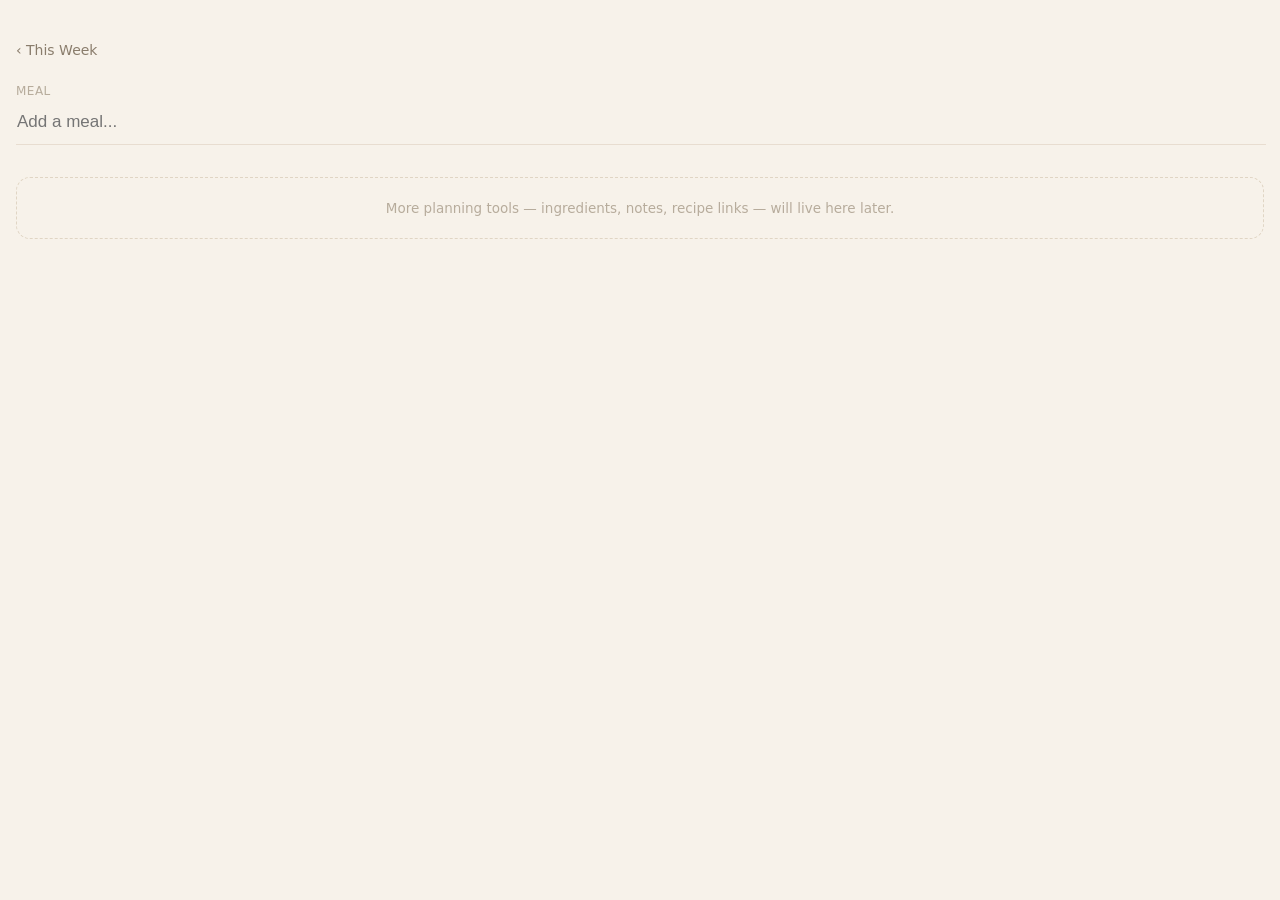
==== day.html @ b2bccb85 "Add files via upload" ====
<!DOCTYPE html>
<html lang="en">
<head>
    <meta charset="UTF-8">
    <meta name="viewport" content="width=device-width, initial-scale=1.0">
    <title>DinnerPlanner</title>
    <link rel="stylesheet" href="style.css">
    <link rel="stylesheet" href="https://fonts.googleapis.com/css2?family=Newsreader:opsz,wght@6..72,400;6..72,500&display=swap">

    <link rel="manifest" href="manifest.json">
    <meta name="theme-color" content="#b5602f">
    <link rel="apple-touch-icon" href="icon-192.png">
    <link rel="icon" href="icon-192.png">
    <meta name="apple-mobile-web-app-capable" content="yes">
    <meta name="mobile-web-app-capable" content="yes">
</head>
<body>

    <a href="index.html" class="back-link">‹ This Week</a>
    <h1 id="day-heading" class="day-heading"></h1>
    <div class="meal-section">
       <div class="meal-label">Meal</div> 
       <input id="meal-input" class="meal-input" placeholder="Add a meal...">
    </div>
    <div class="placeholder-box">More planning tools — ingredients, notes, recipe links — will live here later.</div>

    <script src="day.js"></script> 
</body>
</html>
---- style.css ----
body {
    margin: 0;
    font-family: system-ui, sans-serif;
    background-color: #f7f2ea;
    padding: 28px 16px;
}

.container h1 {
    font-family: 'Newsreader', serif;
    font-size: 28px;
    color: #2b241d;
    margin: 0;
}

.container p {
    font-size: 14px;
    color: #8a7d6c;
    margin: 4px 0 0;
}

.day-list {
    display: flex;
    flex-direction: column;
    gap: 10px;
    margin-top: 22px;
}

.day-row {
    background-color: #ffff;
    border: 1px solid #efe6d8;
    border-radius: 16px;
    box-shadow: 0px 1px 3px rgba(0, 0, 0, 0.06);
    padding: 14px 16px;
    min-height: 44px;
    display: flex;
    align-items: center;
    gap: 12px;
    cursor: pointer;
}

.day-row:active {
    background-color: #fbf7f0;
}

.day-name {
    font-family: 'Newsreader', serif;
    font-size: 16px;
    color: #2b241d;
    width: 82px;
    flex-shrink: 0;
}

.day-input {
    border: none;
    background: transparent;
    font-size: 15px;
    color: #453c33;
    flex: 1;
    outline: none;
}

.chevron {
    flex-shrink: 0;
    color: #c9a888;
}

.back-link {
    display: inline-flex;
    align-items: center;
    gap: 6px;
    font-size: 14px;
    color: #8a7d6c;
    min-height: 44px;
    text-decoration: none;
}

.day-heading {
    font-family: 'Newsreader', serif;
    font-size: 34px;
    color: #2b241d;
    margin: 10px 0 12px;
}

.meal-section {
    margin-bottom: 32px;
}

.meal-label {
    font-size: 12px;
    letter-spacing: 0.04em;
    text-transform: uppercase;
    color: #b7ac9c;
    margin-bottom: 4px;
}

.meal-input {
    border: none;
    border-bottom: 1.5px solid #e8ddd0;
    background: transparent;
    font-size: 17px;
    padding: 10px 1px 12px;
    color: #453c33;
    width: 100%;
    outline: none;
}

.placeholder-box {
    border: 1.5px dashed #e0d5c4;
    border-radius: 14px;
    padding: 22px;
    text-align: center;
    color: #b7ac9c;
    font-size: 13.5px;
}
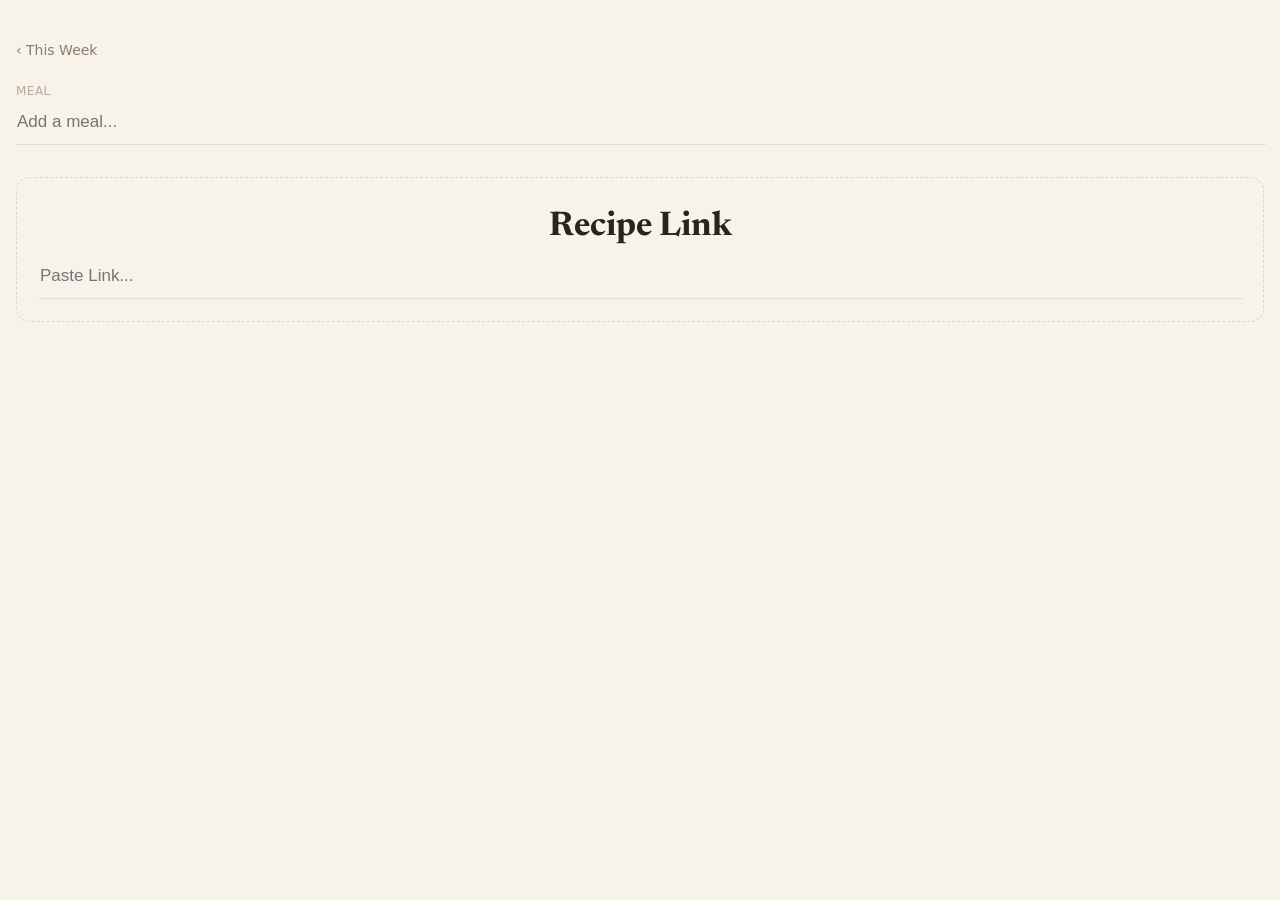
==== commit 49bc9726: "Added "Clear Data" button and added input to enter recipe link" ====
--- a/day.html
+++ b/day.html
@@ -22,7 +22,10 @@
        <div class="meal-label">Meal</div> 
        <input id="meal-input" class="meal-input" placeholder="Add a meal...">
     </div>
-    <div class="placeholder-box">More planning tools — ingredients, notes, recipe links — will live here later.</div>
+    <div class="recipe-link">
+        <h1 id="recipe-heading">Recipe Link</h1>
+        <input id="link-input" placeholder="Paste Link...">
+    </div>
 
     <script src="day.js"></script> 
 </body>
--- a/style.css
+++ b/style.css
@@ -104,11 +104,52 @@
     outline: none;
 }
 
-.placeholder-box {
+#clear-btn {
+    font-family: 'Newsreader', serif;
+    font-size: 12px;
+    color: #2b241d;
+    width: 100px;
+    flex-shrink: 0;
+    background-color: #ffff;
+    border: 1px solid #efe6d8;
+    border-radius: 16px;
+    box-shadow: 0px 1px 3px rgba(0, 0, 0, 0.06);
+    padding: 14px 16px;
+    min-height: 40px;
+    display: flex;
+    align-items: center;
+    gap: 12px;
+    cursor: pointer;
+}
+
+.row {
+  display: flex;
+  justify-content: space-between;
+}
+
+.recipe-link {
     border: 1.5px dashed #e0d5c4;
     border-radius: 14px;
     padding: 22px;
     text-align: center;
     color: #b7ac9c;
     font-size: 13.5px;
+}
+
+#recipe-heading {
+    font-family: 'Newsreader', serif;
+    font-size: 34px;
+    color: #2b241d;
+    margin: 10px 0 12px;
+}
+
+#link-input {
+    border: none;
+    border-bottom: 1.5px solid #e8ddd0;
+    background: transparent;
+    font-size: 17px;
+    padding: 10px 1px 12px;
+    color: #453c33;
+    width: 100%;
+    outline: none;
 }
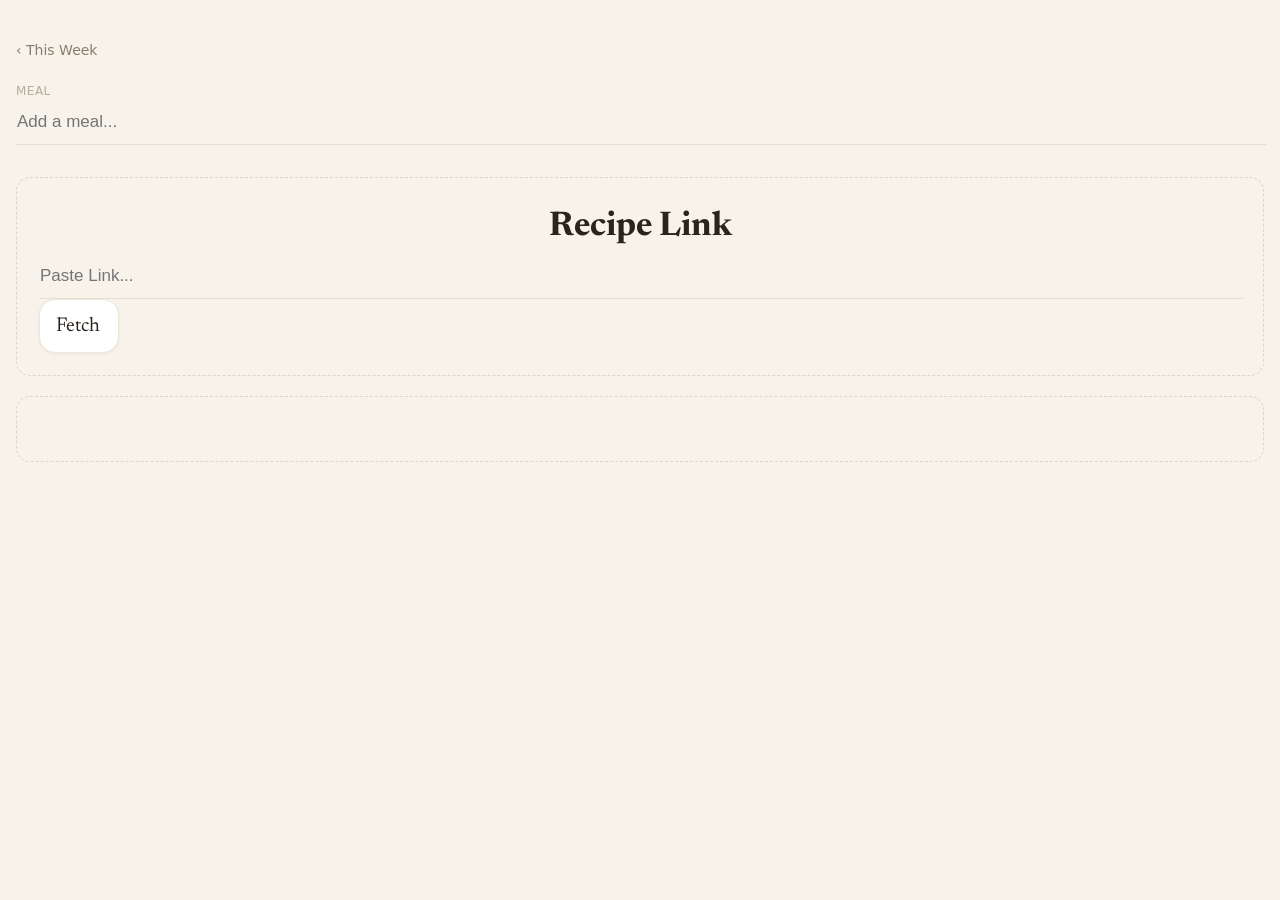
==== commit 0773ddb5: "Updates Added capability to enter link then display ingredients and instructions below" ====
--- a/day.html
+++ b/day.html
@@ -24,9 +24,13 @@
     </div>
     <div class="recipe-link">
         <h1 id="recipe-heading">Recipe Link</h1>
-        <input id="link-input" placeholder="Paste Link...">
+        <input type="text" id="link-input" placeholder="Paste Link...">
+        <button id="get-details">Fetch</button>
     </div>
-
+    <div class ="details">  
+        <div id="recipeResult"> </div>
+    </div>
+    
     <script src="day.js"></script> 
 </body>
 </html>
--- a/style.css
+++ b/style.css
@@ -136,6 +136,16 @@
     font-size: 13.5px;
 }
 
+.details {
+    margin-top: 20px;
+    border: 1.5px dashed #e0d5c4;
+    border-radius: 14px;
+    padding: 22px;
+    text-align: center;
+    color: #b7ac9c;
+    font-size: 13.5px;
+}
+
 #recipe-heading {
     font-family: 'Newsreader', serif;
     font-size: 34px;
@@ -152,4 +162,47 @@
     color: #453c33;
     width: 100%;
     outline: none;
+}
+
+#get-details {
+    font-family: 'Newsreader', serif;
+    font-size: 20px;
+    color: #2b241d;
+    width: 80px;
+    flex-shrink: 0;
+    background-color: #ffff;
+    border: 1px solid #efe6d8;
+    border-radius: 16px;
+    box-shadow: 0px 1px 3px rgba(0, 0, 0, 0.06);
+    padding: 16px 16px;
+    min-height: 40px;
+    display: flex;
+    align-items: center;
+    gap: 12px;
+    cursor: pointer;
+}
+
+#recipeResult {
+    text-align: left;
+    margin-top: 20px;
+}
+
+#recipeResult h3 {
+    font-family: 'Newsreader', serif;
+    font-size: 18px;
+    color: #2b241d;
+    margin: 18px 0 8px;
+}
+
+#recipeResult ul,
+#recipeResult ol {
+    margin: 0;
+    padding-left: 20px;
+    color: #453c33;
+    font-size: 14.5px;
+    line-height: 1.6;
+}
+
+#recipeResult li {
+    margin-bottom: 6px;
 }
